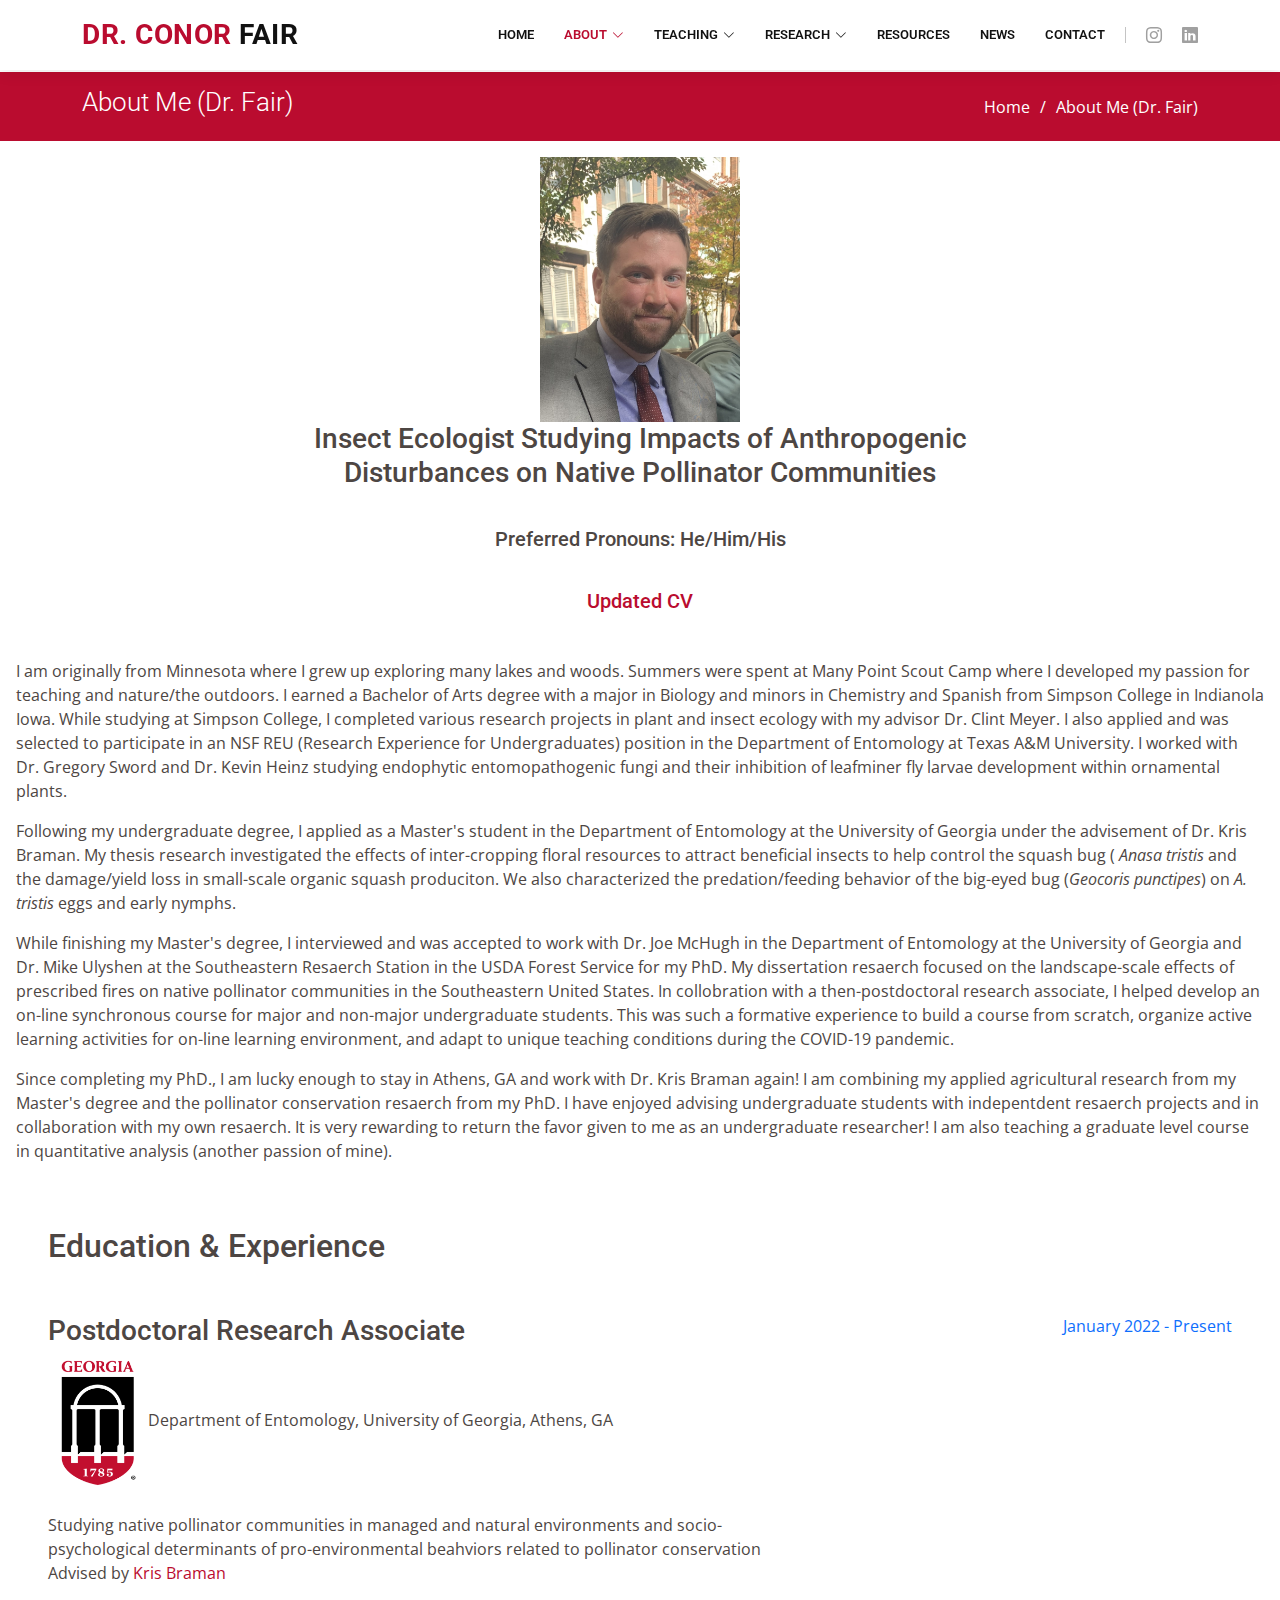
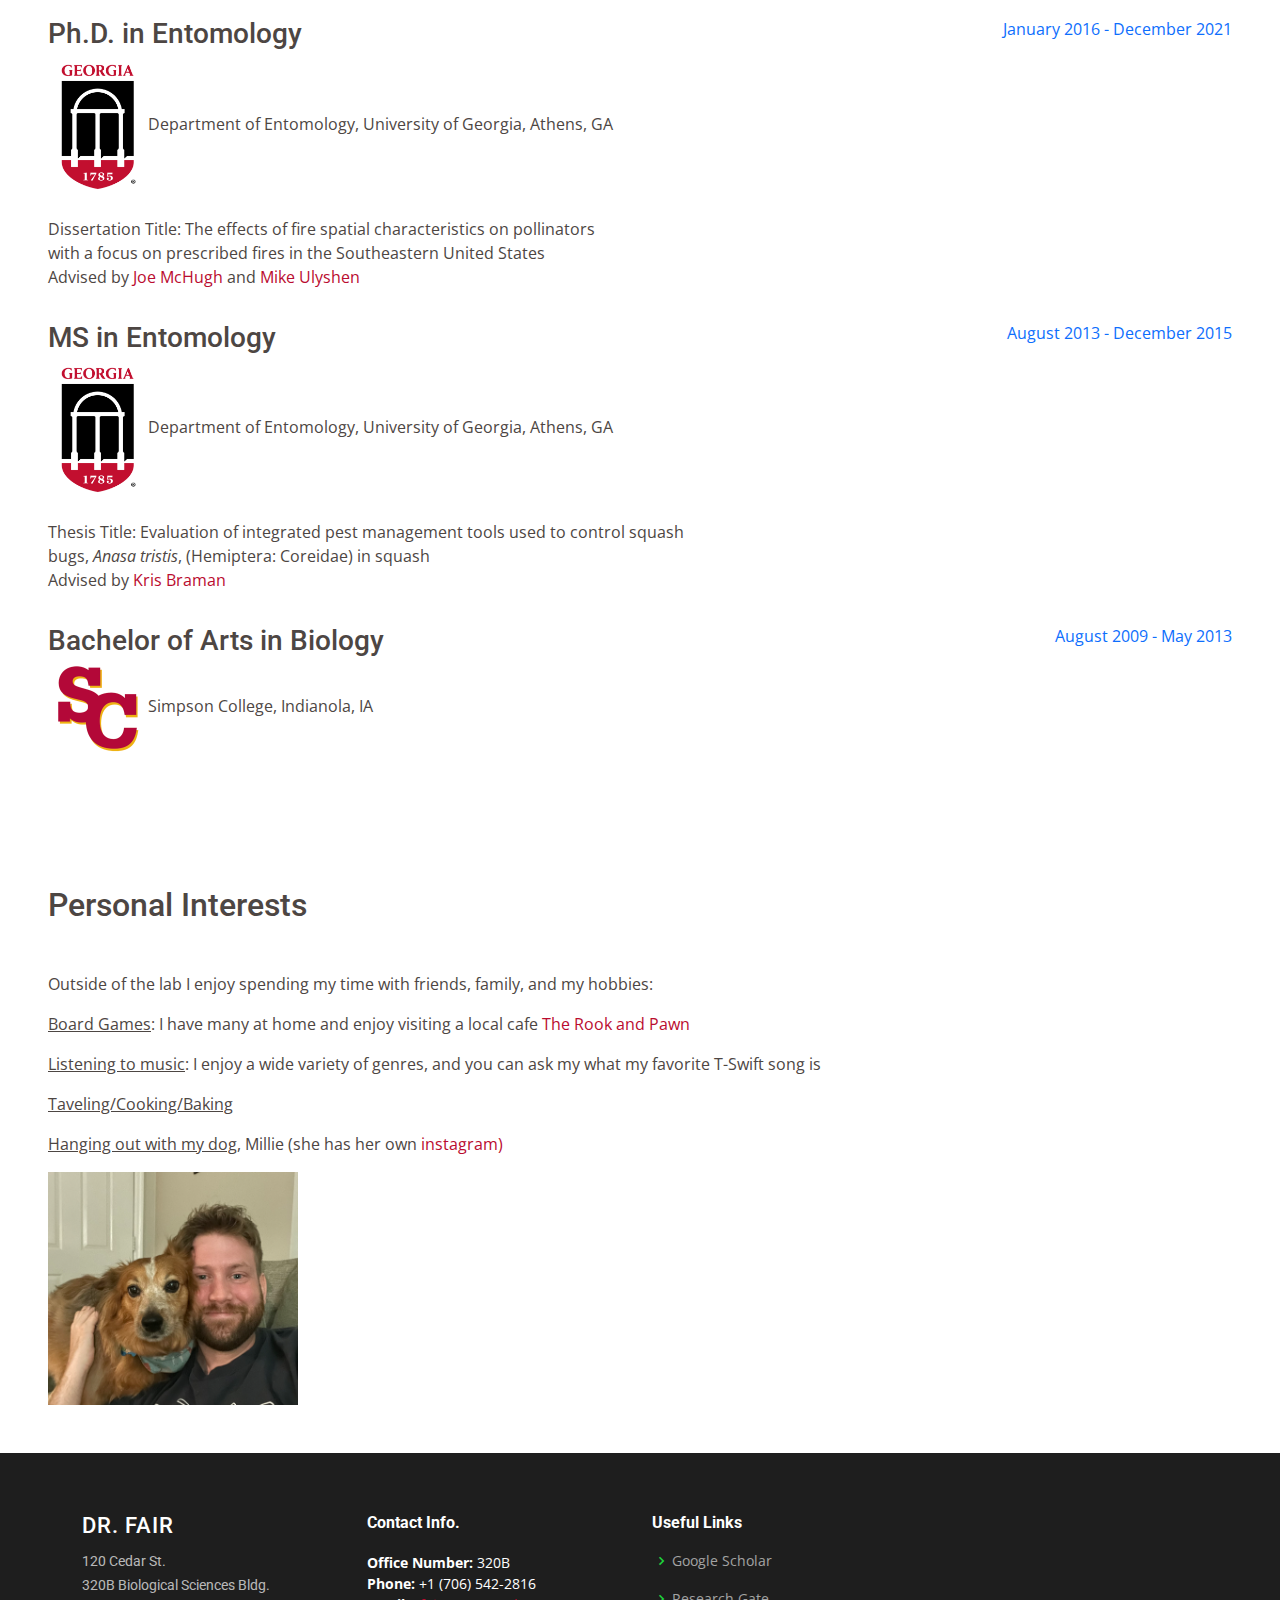
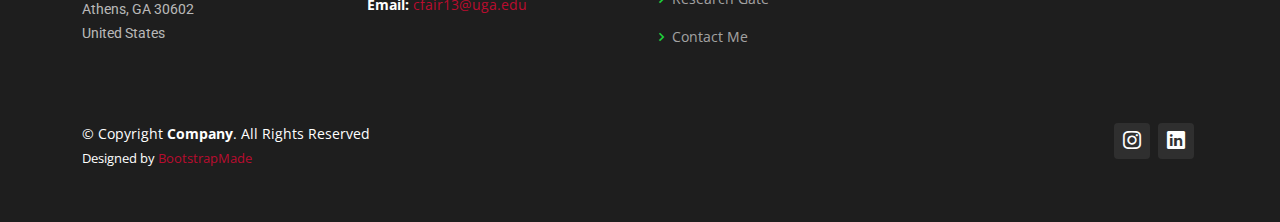
==== about.html @ f7658b03 "Initial Site Design" ====
<!DOCTYPE html>
<html lang="en">

<head>
  <meta charset="utf-8">
  <meta content="width=device-width, initial-scale=1.0" name="viewport">

  <title>About Me (Dr. Fair)</title>
  <meta content="" name="description">
  <meta content="" name="keywords">

  <!-- Favicons -->
  <link href="assets/img/icon.png" rel="icon">
  <link href="assets/img/icon.png" rel="apple-touch-icon">

  <!-- Google Fonts -->
  <link href="https://fonts.googleapis.com/css?family=Open+Sans:300,300i,400,400i,600,600i,700,700i|Roboto:300,300i,400,400i,500,500i,600,600i,700,700i|Poppins:300,300i,400,400i,500,500i,600,600i,700,700i" rel="stylesheet">

  <!-- Vendor CSS Files -->
  <link href="assets/vendor/animate.css/animate.min.css" rel="stylesheet">
  <link href="assets/vendor/aos/aos.css" rel="stylesheet">
  <link href="assets/vendor/bootstrap/css/bootstrap.min.css" rel="stylesheet">
  <link href="assets/vendor/bootstrap-icons/bootstrap-icons.css" rel="stylesheet">
  <link href="assets/vendor/boxicons/css/boxicons.min.css" rel="stylesheet">
  <link href="assets/vendor/glightbox/css/glightbox.min.css" rel="stylesheet">
  <link href="assets/vendor/remixicon/remixicon.css" rel="stylesheet">
  <link href="assets/vendor/swiper/swiper-bundle.min.css" rel="stylesheet">

  <!-- Template Main CSS File -->
  <link href="assets/css/style.css" rel="stylesheet">

  <!-- =======================================================
  * Template Name: Company - v4.8.0
  * Template URL: https://bootstrapmade.com/company-free-html-bootstrap-template/
  * Author: BootstrapMade.com
  * License: https://bootstrapmade.com/license/
  ======================================================== -->
</head>

<body>

  <!-- ======= Header ======= -->
  <header id="header" class="fixed-top">
    <div class="container d-flex align-items-center">

      <h1 class="logo me-auto"><a href="index.html"><span>Dr. Conor</span> Fair</a></h1>
      <!-- Uncomment below if you prefer to use an image logo -->
      <!-- <a href="index.html" class="logo me-auto me-lg-0"><img src="assets/img/logo.png" alt="" class="img-fluid"></a>-->

     <nav id="navbar" class="navbar order-last order-lg-0">
        <ul>
          <li><a href="index.html">Home</a></li>

          <li class="dropdown"><a href="#" class="active"><span>About</span> <i class="bi bi-chevron-down"></i></a>
            <ul>
              <li><a href="about.html">About Me (Dr. Fair)</a></li>
              <li><a href="team.html">Research Team</a></li>
              </li>
            </ul>
          </li>
          <li class="dropdown"><a href="#"><span>Teaching</span> <i class="bi bi-chevron-down"></i></a>
            <ul>
              <li>Fall 2022</li>
              <li><a href="Fall2022ENTO8900.html">Advanced Quantitative Analysis (ENTO 8900)</a></li>
              <li>Spring 2021</li>
              <li><a href="Spring2021ENTO2010E.html">Insects in the Environment (ENTO 2010E)</a></li>
              <li>Fall 2020</li>
              <li><a href="Fall2020ENTO2010E.html">Insects in the Environment (ENTO 2010E)</a></li>
              </li>
            </ul>
          </li>
		<li class="dropdown"><a href="#"><span>Research</span> <i class="bi bi-chevron-down"></i></a>
            <ul>
              <li><a href="researchinterests.html">Research Interests</a></li>
              <li><a href="publications.html">Publications</a></li>
              </li>
            </ul>
          </li>				    
		  <li><a href="resources.html">Resources</a></li>
		  <li><a href="news.html">News</a></li>
          <li><a href="contact.html">Contact</a></li>
        </ul>

        <i class="bi bi-list mobile-nav-toggle"></i>
      </nav><!-- .navbar -->

      <div class="header-social-links d-flex">
        <a href="https://www.instagram.com/dr.conor_fair/" class="instagram"><i class="bu bi-instagram"></i></a>
        <a href="https://www.linkedin.com/in/conor-fair/" class="linkedin"><i class="bu bi-linkedin"></i></i></a>
      </div>

    </div>
  </header><!-- End Header -->

  <main id="main">

    <!-- ======= Breadcrumbs ======= -->
    <section id="breadcrumbs" class="breadcrumbs">
      <div class="container">

        <div class="d-flex justify-content-between align-items-center">
          <h2>About Me (Dr. Fair)</h2>
          <ol>
            <li><a href="index.html">Home</a></li>
            <li>About Me (Dr. Fair)</li>
          </ol>
        </div>

      </div>
    </section><!-- End Breadcrumbs -->

    <!-- ======= About Us Section ======= -->
	<p></p>     
	<style>
      .img-container {
        text-align: center;
      }
    </style>
  </head>
  <body>
    <div class="img-container"> <!-- Block parent element -->
      <img src="assets/img/Defense Picture Crop.jpg" alt="defense_picture" style="width:200px;">
    </div>
	<div>
	<h3 class="section-title">Insect Ecologist Studying Impacts of Anthropogenic <br> Disturbances on Native Pollinator Communities </br>
	</div>
	<div>
	<h5 class="section-title"> Preferred Pronouns: He/Him/His</p></h4>
	<h5 class="section-title"> <a href="assets/CV.pdf">Updated CV</a></p></h4>
	</div>
	<div class="subheading m-3"> I am originally from Minnesota where I grew up exploring many lakes and woods. Summers were spent at Many Point Scout
	Camp where I developed my passion for teaching and nature/the outdoors. I earned a Bachelor of Arts degree with a major in Biology and minors in Chemistry
	and Spanish from Simpson College in Indianola Iowa. While studying at Simpson College, I completed various research projects in plant and insect ecology
	with my advisor Dr. Clint Meyer. I also applied and was selected to participate in an NSF REU (Research Experience for Undergraduates) position in the 
	Department of Entomology at Texas A&M University. I worked with Dr. Gregory Sword and Dr. Kevin Heinz studying endophytic entomopathogenic fungi and their
	inhibition of leafminer fly larvae development within ornamental plants.</p>
	
	<p>Following my undergraduate degree, I applied as a Master's student in the Department of Entomology at the University of Georgia under the advisement of Dr.
	Kris Braman. My thesis research investigated the effects of inter-cropping floral resources to attract beneficial insects to help control the squash bug (
	<i>Anasa tristis</i> and the damage/yield loss in small-scale organic squash produciton. We also characterized the predation/feeding behavior of the big-eyed
	bug (<i>Geocoris punctipes</i>) on <i>A. tristis</i> eggs and early nymphs.</p>
	
	<p>While finishing my Master's degree, I interviewed and was accepted to work with Dr. Joe McHugh in the Department of Entomology at the University of Georgia
	and Dr. Mike Ulyshen at the Southeastern Resaerch Station in the USDA Forest Service for my PhD. My dissertation resaerch focused on the landscape-scale effects of
	prescribed fires on native pollinator communities in the Southeastern United States. In collobration with a then-postdoctoral research associate, I helped develop
	an on-line synchronous course for major and non-major undergraduate students. This was such a formative experience to build a course from scratch, organize active 
	learning activities for on-line learning environment, and adapt to unique teaching conditions during the COVID-19 pandemic.</p>
	
	<p>Since completing my PhD., I am lucky enough to stay in Athens, GA and work with Dr. Kris Braman again! I am combining my applied agricultural research from
	my Master's degree and the pollinator conservation resaerch from my PhD. I have enjoyed advising undergraduate students with indepentdent resaerch projects 
	and in collaboration with my own resaerch. It is very rewarding to return the favor given to me as an undergraduate researcher! I am also teaching a graduate
	level course in quantitative analysis (another passion of mine).</p></div>
	<section class="resume-section p-3 p-lg-5 d-flex align-items-center" id="education">     
	<div class="w-100">
        <h2 class="mb-5">Education & Experience</h2>
		
		<div class="resume-item d-flex flex-column flex-md-row justify-content-between mb-3">
          <div class="resume-content">
            <h3 class="mb-0">Postdoctoral Research Associate</h3>
            <div class="subheading mb-3"><a href="https://ent.uga.edu/"><img src="assets/img/icon.png" alt="UGA" style="width:100px; height100px; border:0;"></a></a>Department of Entomology, University of Georgia, Athens, GA</div>
            <div>Studying native pollinator communities in managed and natural environments and socio-<br>psychological determinants of pro-environmental beahviors related to pollinator conservation</br></div>
            <p>Advised by <a href="https://site.caes.uga.edu/bramanlab/">Kris Braman</a></p>
          </div>
          <div class="resume-date text-md-right">
            <span class="text-primary">January 2022 - Present</span>
          </div>
        </div>
		
        <div class="resume-item d-flex flex-column flex-md-row justify-content-between mb-3">
          <div class="resume-content">
            <h3 class="mb-0">Ph.D. in Entomology</h3>
            <div class="subheading mb-3"><a href="https://ent.uga.edu/"><img src="assets/img/icon.png" alt="UGA" style="width:100px; height100px; border:0;"></a></a>Department of Entomology, University of Georgia, Athens, GA</div>
            <div>Dissertation Title:  The effects of fire spatial characteristics on pollinators <br>with a focus on prescribed fires in the Southeastern United States</br></div>
            <p>Advised by <a href="https://site.caes.uga.edu/mchughlab/">Joe McHugh</a> and <a href="#":> Mike Ulyshen</a></p>
          </div>
          <div class="resume-date text-md-right">
            <span class="text-primary">January 2016 - December 2021</span>
          </div>
        </div>
		
		<div class="resume-item d-flex flex-column flex-md-row justify-content-between mb-3">
          <div class="resume-content">
            <h3 class="mb-0">MS in Entomology</h3>
            <div class="subheading mb-3"><a href="https://ent.uga.edu/"><img src="assets/img/icon.png" alt="UGA" style="width:100px; height100px; border:0;"></a></a>Department of Entomology, University of Georgia, Athens, GA</div>
            <div>Thesis Title: Evaluation of integrated pest management tools used to control squash <br>bugs, <i>Anasa tristis</i>, (Hemiptera: Coreidae) in squash</br></div>
            <p>Advised by <a href="https://site.caes.uga.edu/bramanlab/">Kris Braman</a></p>
          </div>
          <div class="resume-date text-md-right">
            <span class="text-primary">August 2013 - December 2015</span>
          </div>
        </div>

             <div class="resume-item d-flex flex-column flex-md-row justify-content-between mb-3">
          <div class="resume-content">
            <h3 class="mb-0">Bachelor of Arts in Biology</h3>
            <div class="subheading mb-3"><a href="http://augie.edu/biology"><img src="assets/img/Simpson College.png" alt="Simpson" style="width:100px; height100px; border:0;"></a></a>Simpson College, Indianola, IA</div>
          </div>
          <div class="resume-date text-md-right">
            <span class="text-primary">August 2009 - May 2013</span>
          </div>
        </div>

      </div>
	  
	  
    </section>
	<section class="resume-section p-3 p-lg-5 d-flex align-items-center" id="awards">
      <div class="w-100">
        <h2 class="mb-5">Personal Interests</h2>
		<p>Outside of the lab I enjoy spending my time with friends, family, and my hobbies:</p>
		<p><u>Board Games</u>: I have many at home and enjoy visiting a local cafe <a href="http://www.therookandpawn.com/">The Rook and Pawn</a>
		<p><u>Listening to music</u>: I enjoy a wide variety of genres, and you can ask my what my favorite T-Swift song is</p>
		<p><u>Taveling/Cooking/Baking</u>
		<p><u>Hanging out with my dog</u>, Millie (she has her own <a href="https://www.instagram.com/marvelous_ms._millie/">instagram)</a></p>
		<p></p>
		<p></p>	
	<style>
      .img-container2 {
        text-align: left;
      }
    </style>
  </head>
  <body>
    <div class="img-container2"> <!-- Block parent element -->
      <img src="assets/img/Millie.jpg" alt="me and Millie" style="width:250px;">
    </div>

		<!-- End About Us Section -->

  </main><!-- End #main -->

  <!-- ======= Footer ======= -->
  <footer id="footer">

    <div class="footer-top">
      <div class="container">
        <div class="row">

          <div class="col-lg-3 col-md-6 footer-contact">
            <h3>Dr. Fair</h3>
            <p>
              120 Cedar St. <br>
			  320B Biological Sciences Bldg. <br>
              Athens, GA 30602<br>
              United States <br><br>
            </p>
          </div>

          <div class="col-lg-3 col-md-6 footer-links">
            <h4>Contact Info.</h4>
            <p>
              <strong>Office Number:</strong> 320B<br>
              <strong>Phone:</strong> +1 (706) 542-2816<br>
              <strong>Email:</strong> </i> <a href="mailto:cfair13@uga.edu">cfair13@uga.edu</a><br>
            </p>
          </div>

          <div class="col-lg-2 col-md-6 footer-links">
            <h4>Useful Links</h4>
            <ul>
              <li><i class="bx bx-chevron-right"></i> <a href="https://scholar.google.com/citations?user=XSbP8mAAAAAJ&hl=en/">Google Scholar</a></li>
              <li><i class="bx bx-chevron-right"></i> <a href="https://www.researchgate.net/profile/Conor-Fair">Research Gate</a></li>
              <li><i class="bx bx-chevron-right"></i> <a href="contact.html">Contact Me</a></li>
            </ul>
          </div>
        </div>
      </div>
    <div class="container d-md-flex py-4">
      <div class="me-md-auto text-center text-md-start">
        <div class="copyright">
          &copy; Copyright <strong><span>Company</span></strong>. All Rights Reserved
        </div>
        <div class="credits">
          <!-- All the links in the footer should remain intact. -->
          <!-- You can delete the links only if you purchased the pro version. -->
          <!-- Licensing information: https://bootstrapmade.com/license/ -->
          <!-- Purchase the pro version with working PHP/AJAX contact form: https://bootstrapmade.com/company-free-html-bootstrap-template/ -->
          Designed by <a href="https://bootstrapmade.com/">BootstrapMade</a>
        </div>
      </div>
      <div class="social-links text-center text-md-right pt-3 pt-md-0">
        <a href="https://www.instagram.com/dr.conor_fair/" class="instagram"><i class="bu bi-instagram"></i></a>
        <a href="https://www.linkedin.com/in/conor-fair/" class="linkedin"><i class="bu bi-linkedin"></i></i></a>
      </div>
    </div>
  </footer><!-- End Footer -->

  <a href="#" class="back-to-top d-flex align-items-center justify-content-center"><i class="bi bi-arrow-up-short"></i></a>

  <!-- Vendor JS Files -->
  <script src="assets/vendor/aos/aos.js"></script>
  <script src="assets/vendor/bootstrap/js/bootstrap.bundle.min.js"></script>
  <script src="assets/vendor/glightbox/js/glightbox.min.js"></script>
  <script src="assets/vendor/isotope-layout/isotope.pkgd.min.js"></script>
  <script src="assets/vendor/swiper/swiper-bundle.min.js"></script>
  <script src="assets/vendor/waypoints/noframework.waypoints.js"></script>
  <script src="assets/vendor/php-email-form/validate.js"></script>

  <!-- Template Main JS File -->
  <script src="assets/js/main.js"></script>

</body>

</html>
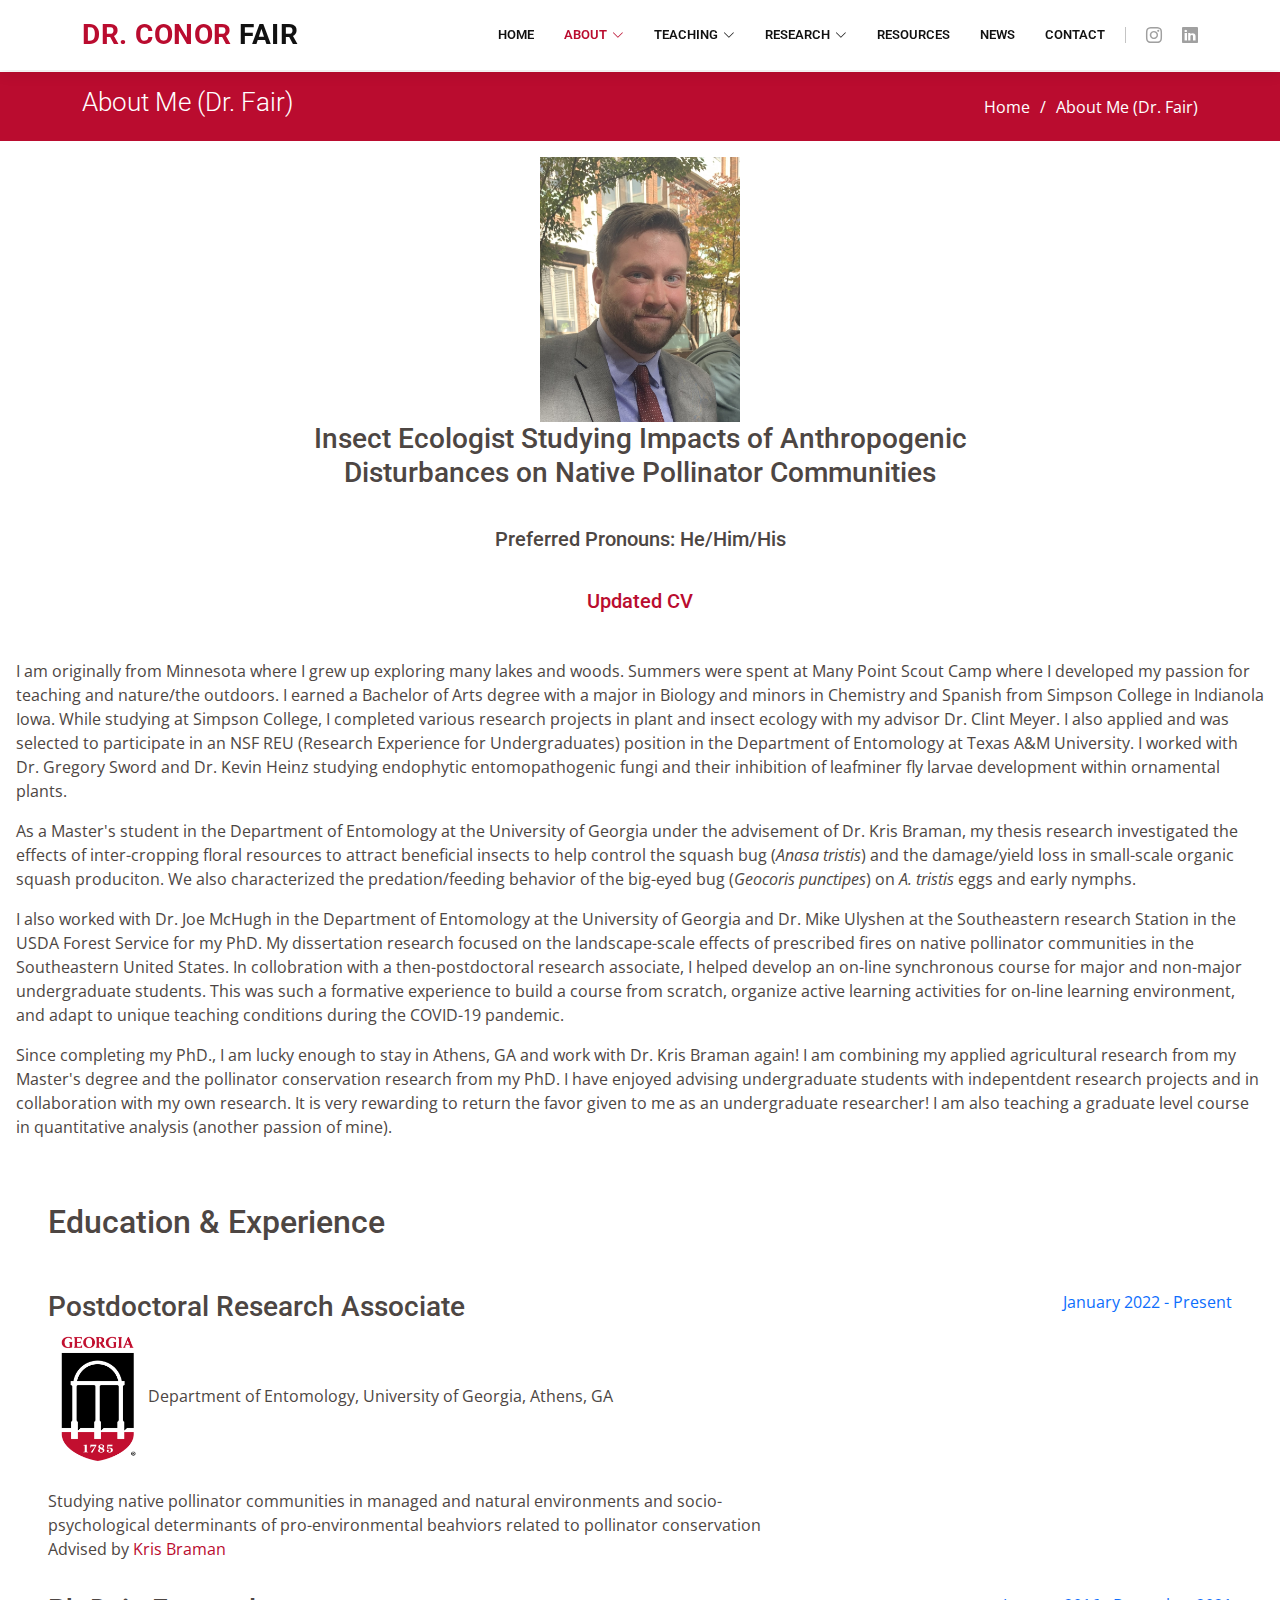
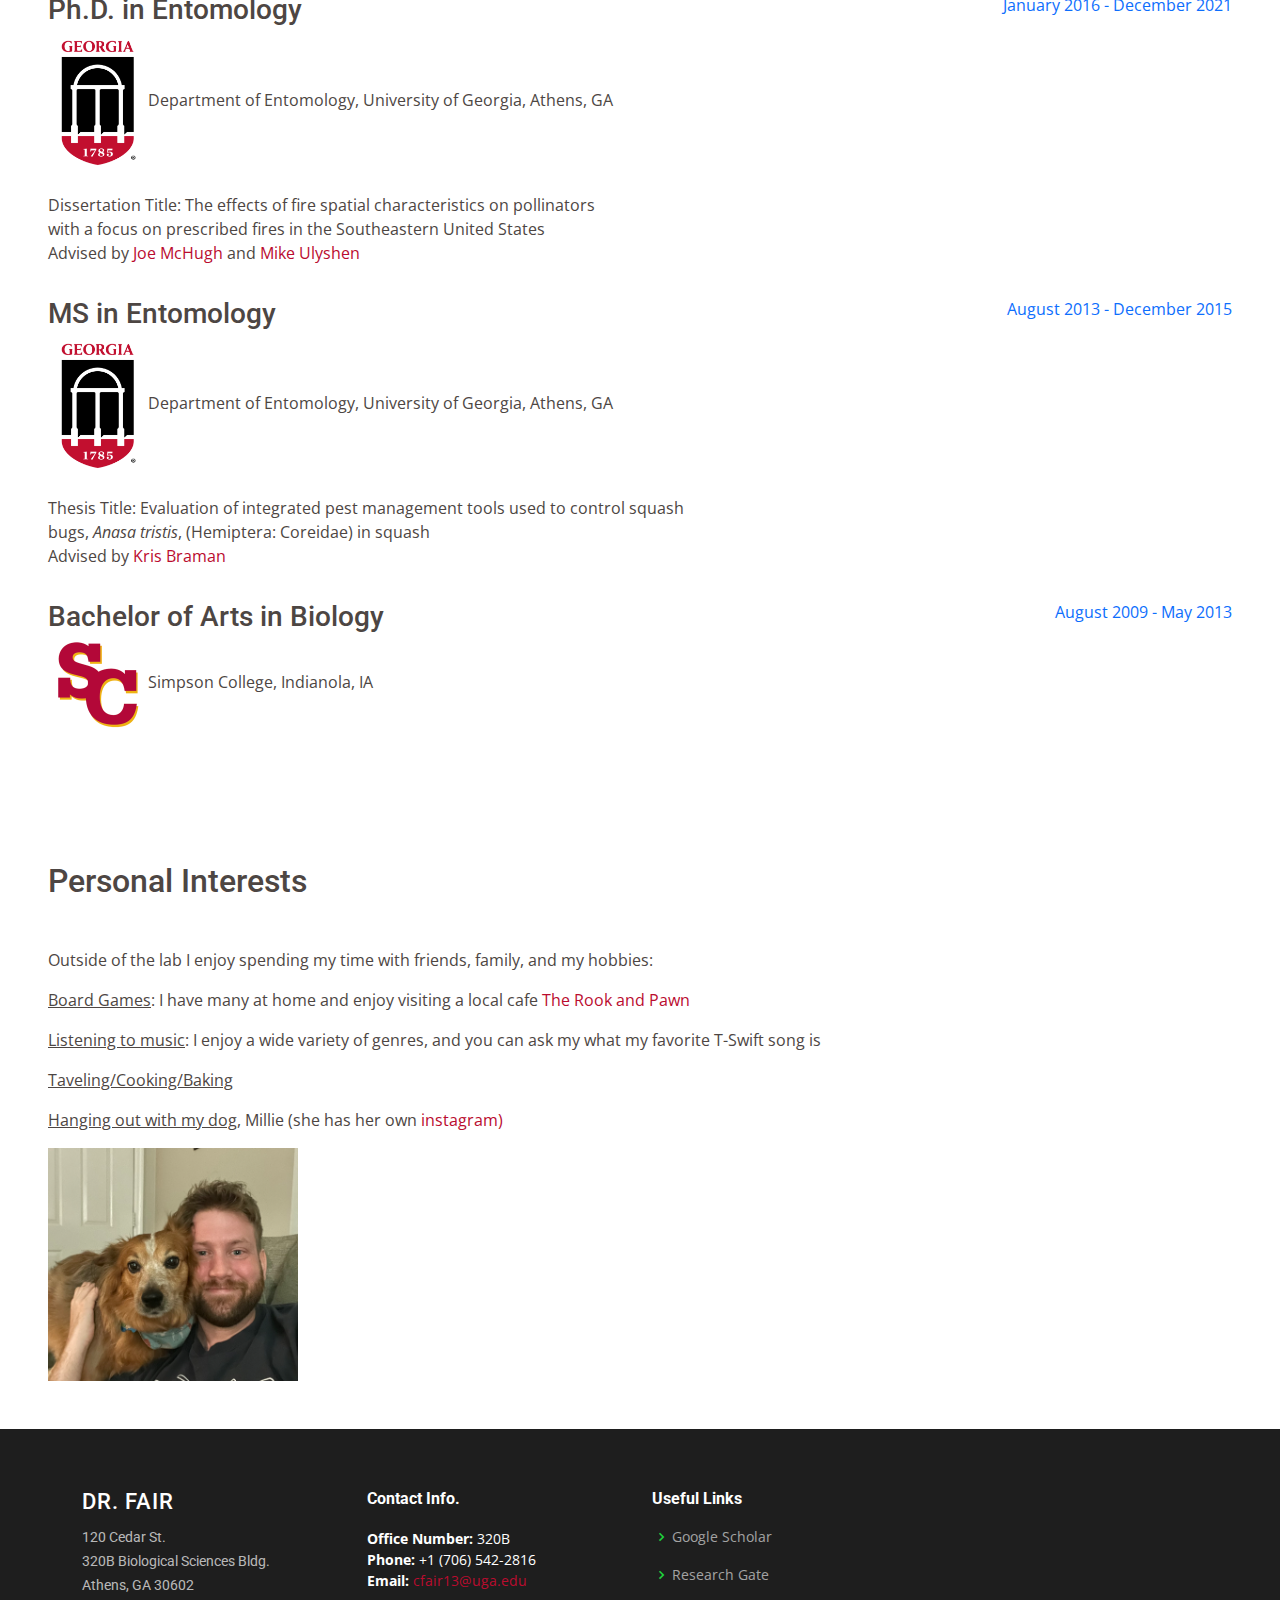
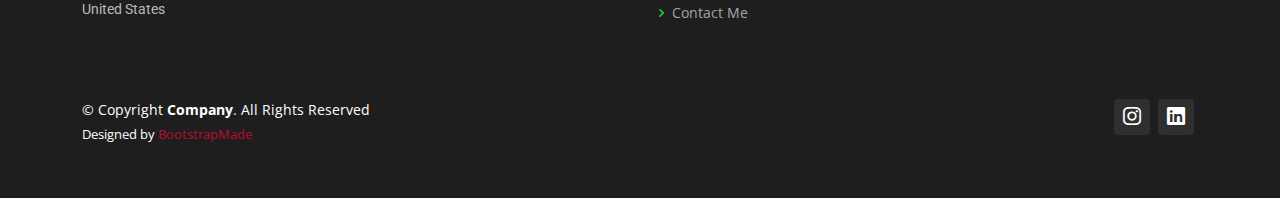
==== commit 783a061a: "Website Corrections" ====
--- a/about.html
+++ b/about.html
@@ -135,20 +135,20 @@
 	Department of Entomology at Texas A&M University. I worked with Dr. Gregory Sword and Dr. Kevin Heinz studying endophytic entomopathogenic fungi and their
 	inhibition of leafminer fly larvae development within ornamental plants.</p>
 	
-	<p>Following my undergraduate degree, I applied as a Master's student in the Department of Entomology at the University of Georgia under the advisement of Dr.
-	Kris Braman. My thesis research investigated the effects of inter-cropping floral resources to attract beneficial insects to help control the squash bug (
-	<i>Anasa tristis</i> and the damage/yield loss in small-scale organic squash produciton. We also characterized the predation/feeding behavior of the big-eyed
-	bug (<i>Geocoris punctipes</i>) on <i>A. tristis</i> eggs and early nymphs.</p>
+	<p>As a Master's student in the Department of Entomology at the University of Georgia under the advisement of Dr. Kris Braman, my thesis research investigated
+	the effects of inter-cropping floral resources to attract beneficial insects to help control the squash bug (<i>Anasa tristis</i>) and the damage/yield loss 
+	in small-scale organic squash produciton. We also characterized the predation/feeding behavior of the big-eyed bug (<i>Geocoris punctipes</i>) on <i>A. tristis
+	</i> eggs and early nymphs.</p>
 	
-	<p>While finishing my Master's degree, I interviewed and was accepted to work with Dr. Joe McHugh in the Department of Entomology at the University of Georgia
-	and Dr. Mike Ulyshen at the Southeastern Resaerch Station in the USDA Forest Service for my PhD. My dissertation resaerch focused on the landscape-scale effects of
-	prescribed fires on native pollinator communities in the Southeastern United States. In collobration with a then-postdoctoral research associate, I helped develop
-	an on-line synchronous course for major and non-major undergraduate students. This was such a formative experience to build a course from scratch, organize active 
-	learning activities for on-line learning environment, and adapt to unique teaching conditions during the COVID-19 pandemic.</p>
+	<p>I also worked with Dr. Joe McHugh in the Department of Entomology at the University of Georgia and Dr. Mike Ulyshen at the Southeastern research Station in the
+	USDA Forest Service for my PhD. My dissertation research focused on the landscape-scale effects of prescribed fires on native pollinator communities in the 
+	Southeastern United States. In collobration with a then-postdoctoral research associate, I helped develop an on-line synchronous course for major and non-major 
+	undergraduate students. This was such a formative experience to build a course from scratch, organize active learning activities for on-line learning environment, 
+	and adapt to unique teaching conditions during the COVID-19 pandemic.</p>
 	
 	<p>Since completing my PhD., I am lucky enough to stay in Athens, GA and work with Dr. Kris Braman again! I am combining my applied agricultural research from
-	my Master's degree and the pollinator conservation resaerch from my PhD. I have enjoyed advising undergraduate students with indepentdent resaerch projects 
-	and in collaboration with my own resaerch. It is very rewarding to return the favor given to me as an undergraduate researcher! I am also teaching a graduate
+	my Master's degree and the pollinator conservation research from my PhD. I have enjoyed advising undergraduate students with indepentdent research projects 
+	and in collaboration with my own research. It is very rewarding to return the favor given to me as an undergraduate researcher! I am also teaching a graduate
 	level course in quantitative analysis (another passion of mine).</p></div>
 	<section class="resume-section p-3 p-lg-5 d-flex align-items-center" id="education">     
 	<div class="w-100">
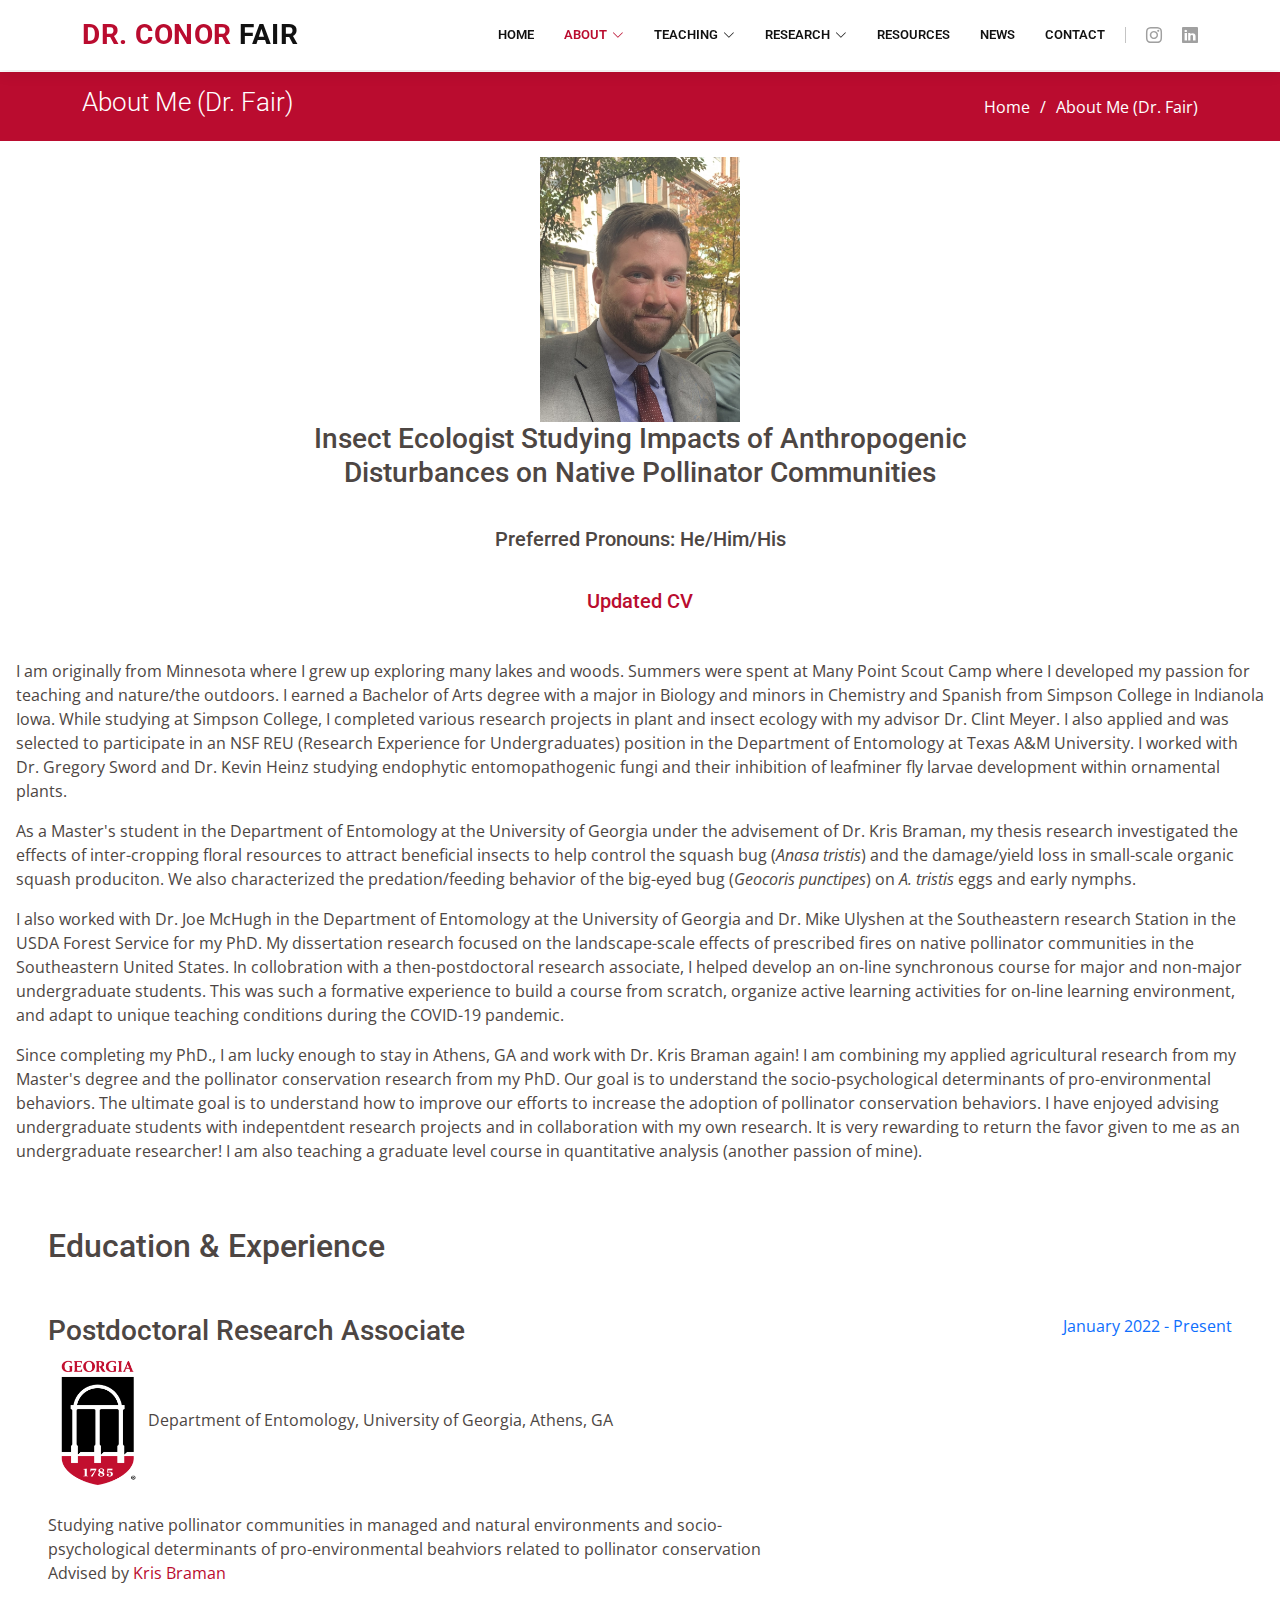
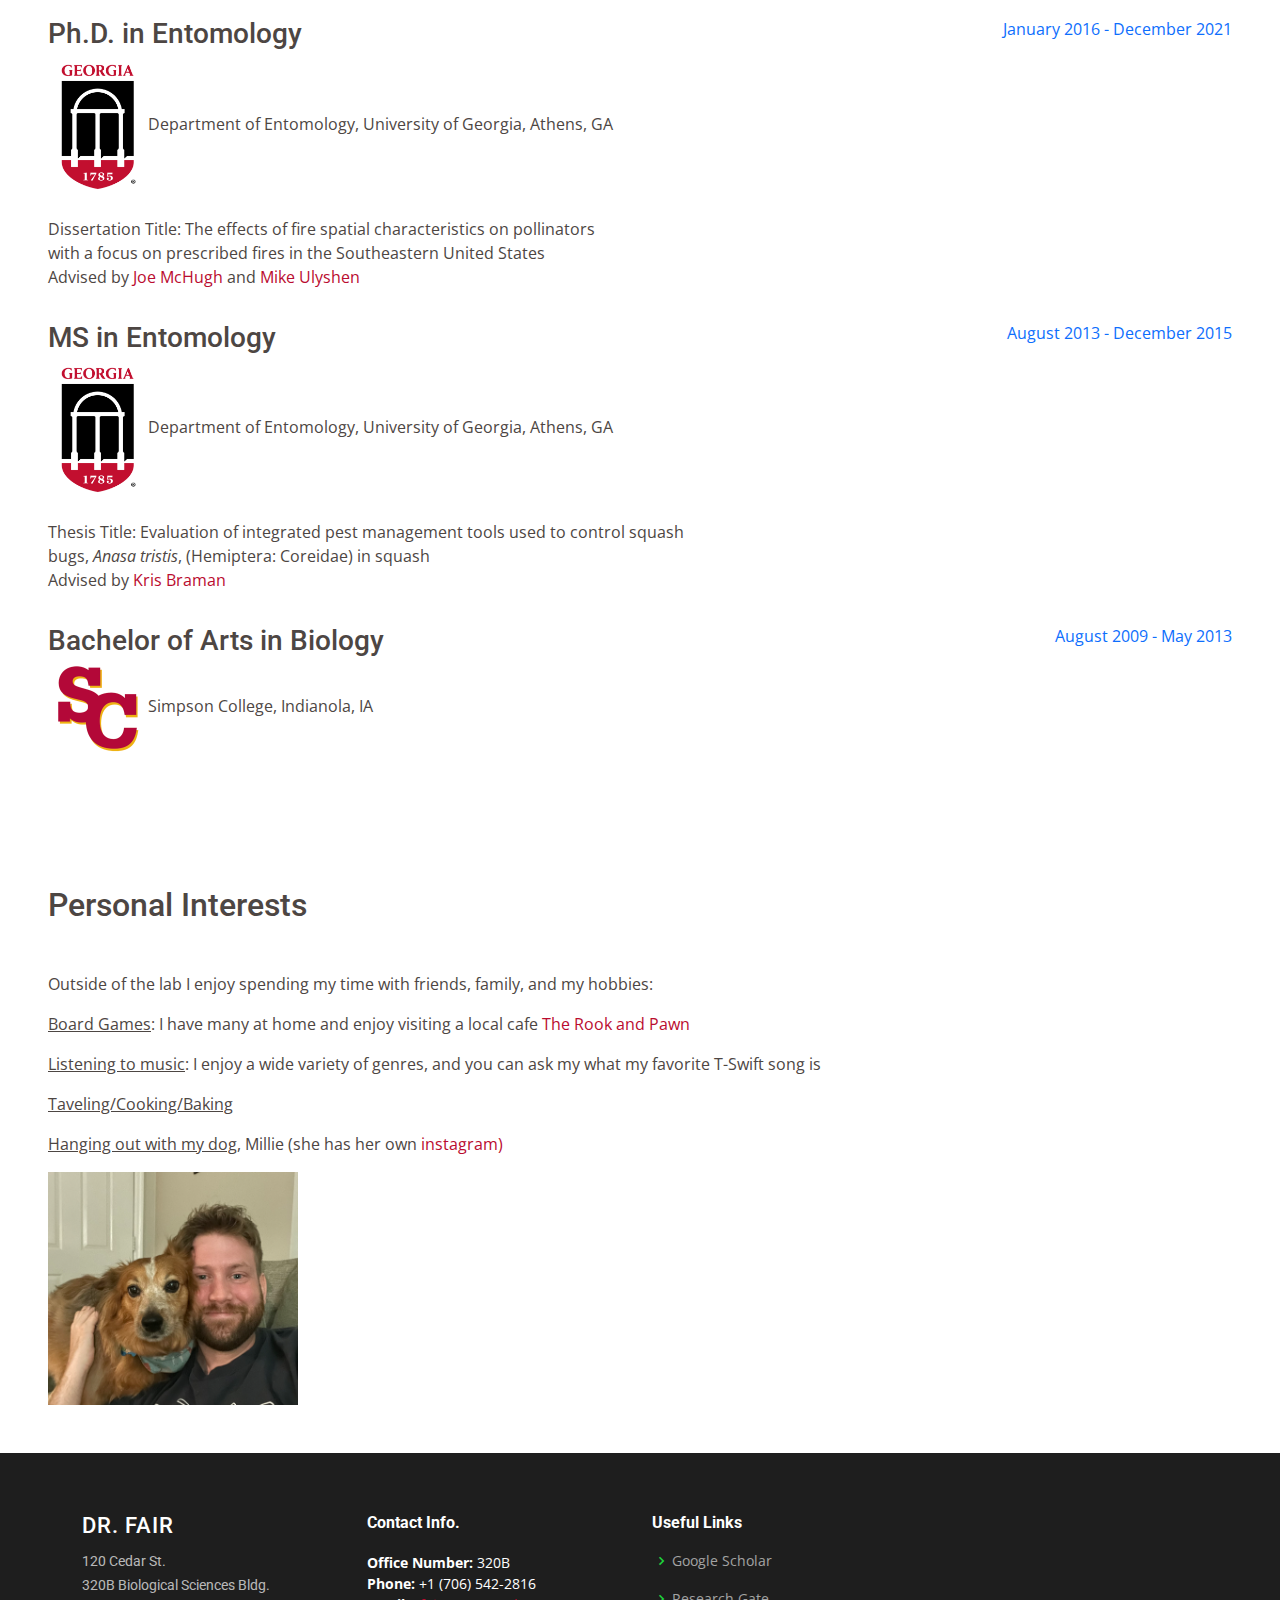
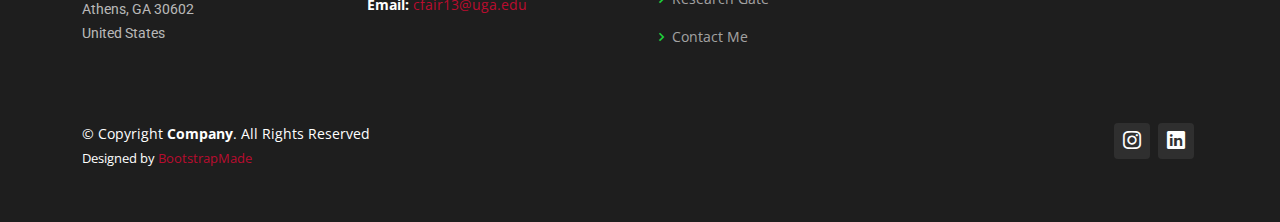
==== commit f789c6a5: "Website Updates" ====
--- a/about.html
+++ b/about.html
@@ -60,13 +60,8 @@
           </li>
           <li class="dropdown"><a href="#"><span>Teaching</span> <i class="bi bi-chevron-down"></i></a>
             <ul>
-              <li>Fall 2022</li>
               <li><a href="Fall2022ENTO8900.html">Advanced Quantitative Analysis (ENTO 8900)</a></li>
-              <li>Spring 2021</li>
               <li><a href="Spring2021ENTO2010E.html">Insects in the Environment (ENTO 2010E)</a></li>
-              <li>Fall 2020</li>
-              <li><a href="Fall2020ENTO2010E.html">Insects in the Environment (ENTO 2010E)</a></li>
-              </li>
             </ul>
           </li>
 		<li class="dropdown"><a href="#"><span>Research</span> <i class="bi bi-chevron-down"></i></a>
@@ -147,7 +142,9 @@
 	and adapt to unique teaching conditions during the COVID-19 pandemic.</p>
 	
 	<p>Since completing my PhD., I am lucky enough to stay in Athens, GA and work with Dr. Kris Braman again! I am combining my applied agricultural research from
-	my Master's degree and the pollinator conservation research from my PhD. I have enjoyed advising undergraduate students with indepentdent research projects 
+	my Master's degree and the pollinator conservation research from my PhD. Our goal is to understand the socio-psychological determinants of pro-environmental behaviors.
+	The ultimate goal is to understand how to improve our efforts to increase the adoption of pollinator conservation behaviors.
+	I have enjoyed advising undergraduate students with indepentdent research projects 
 	and in collaboration with my own research. It is very rewarding to return the favor given to me as an undergraduate researcher! I am also teaching a graduate
 	level course in quantitative analysis (another passion of mine).</p></div>
 	<section class="resume-section p-3 p-lg-5 d-flex align-items-center" id="education">     
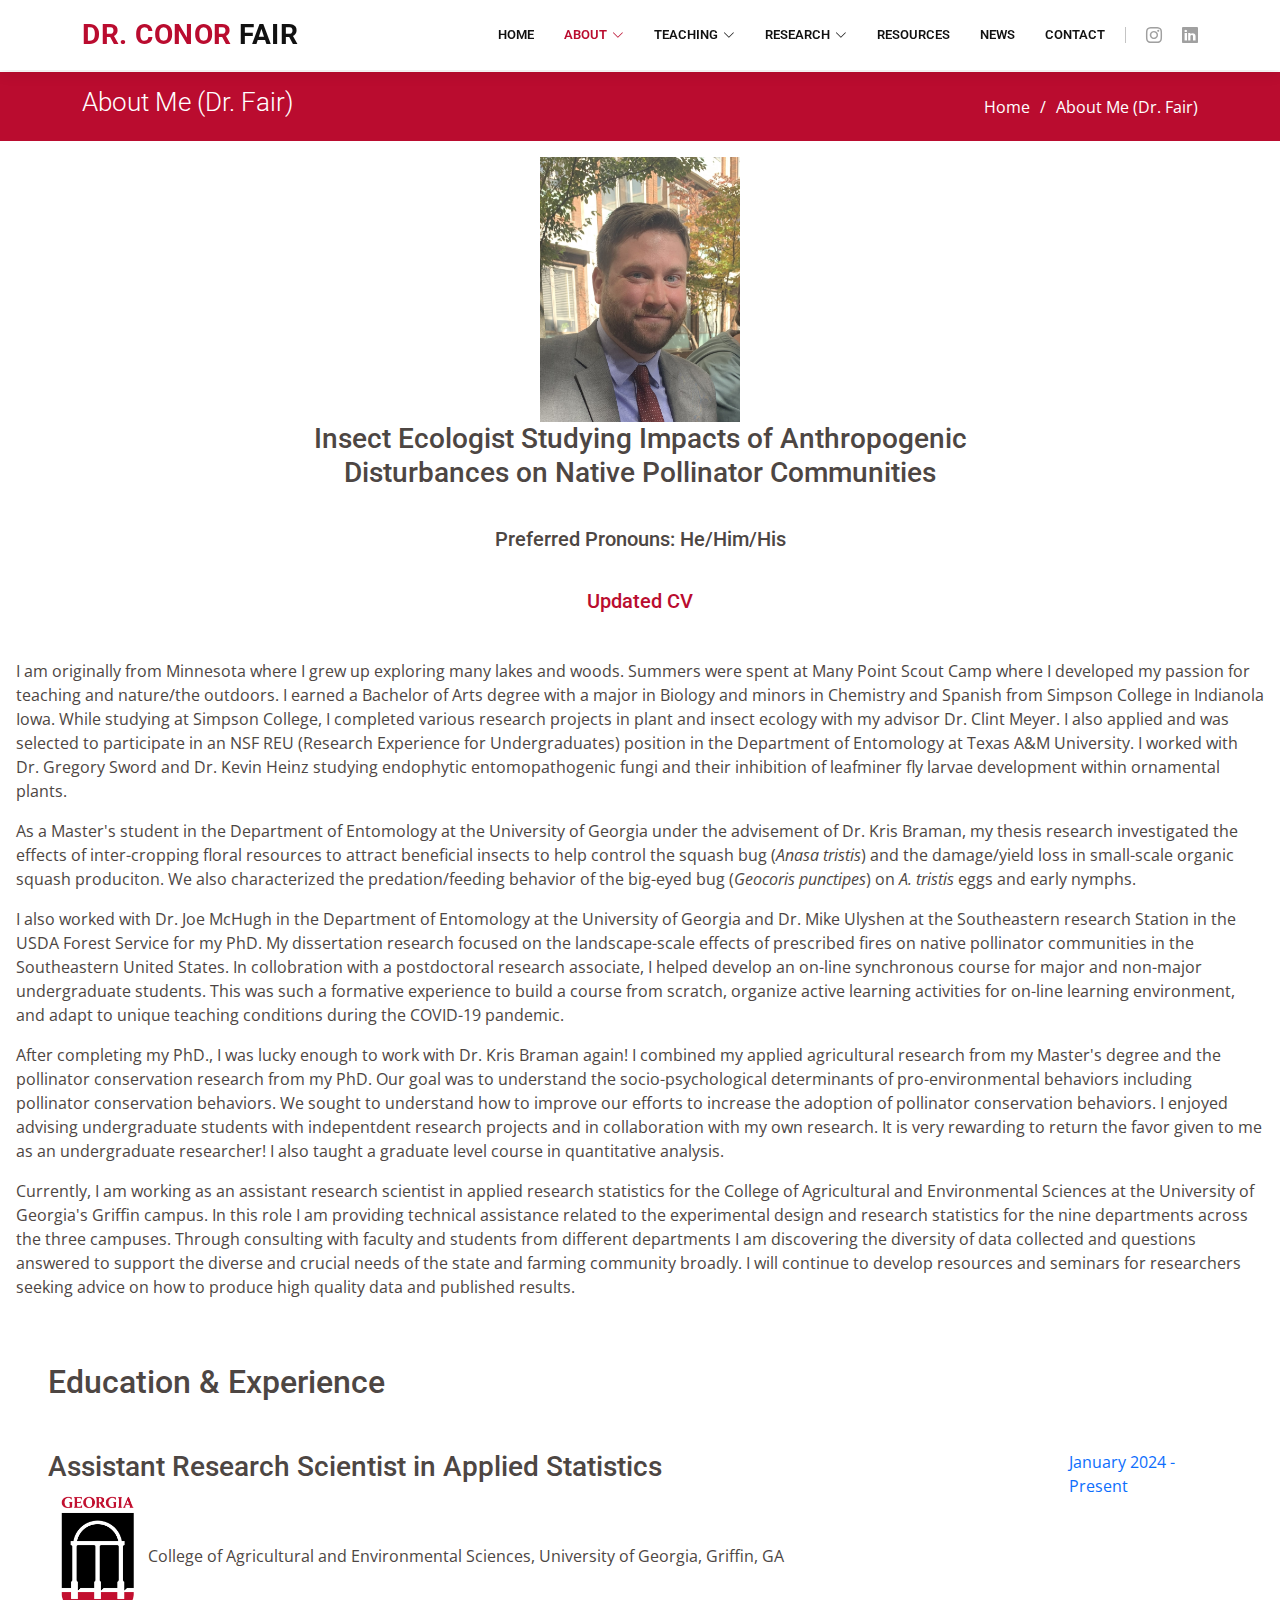
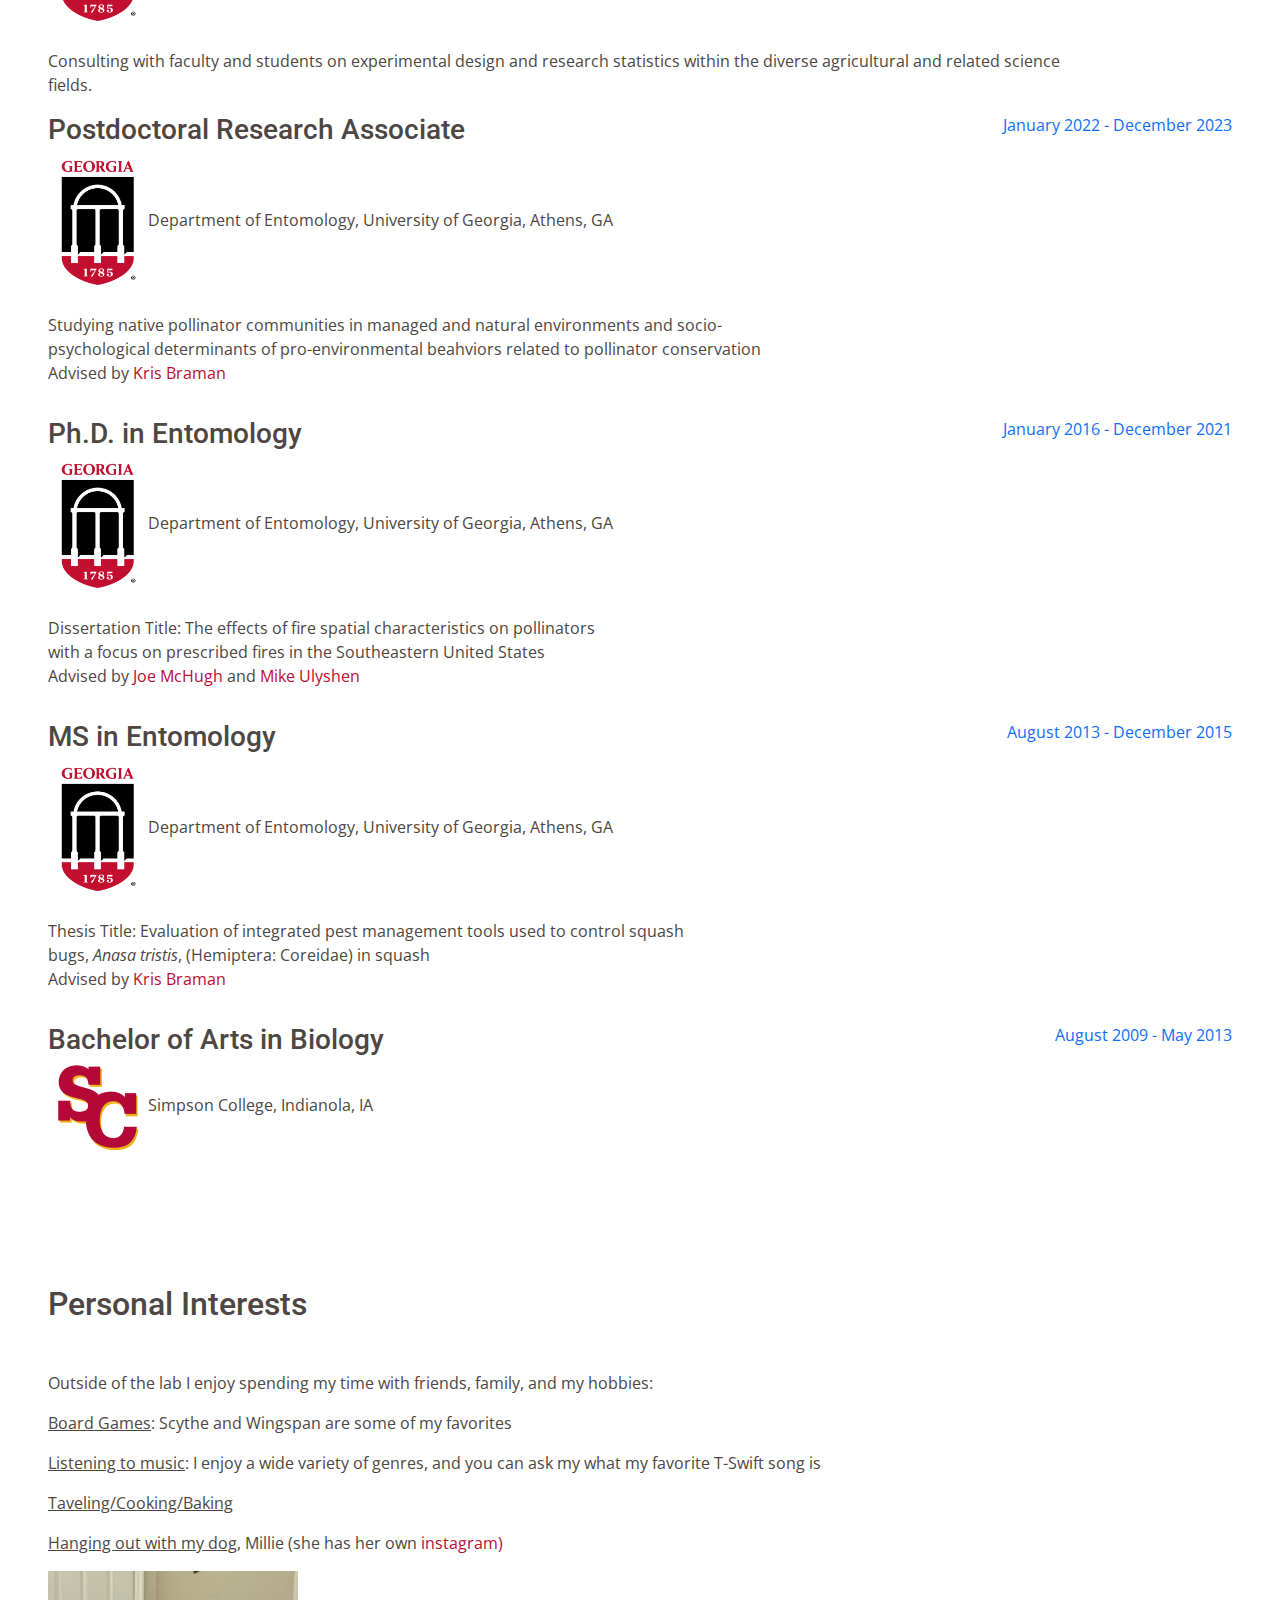
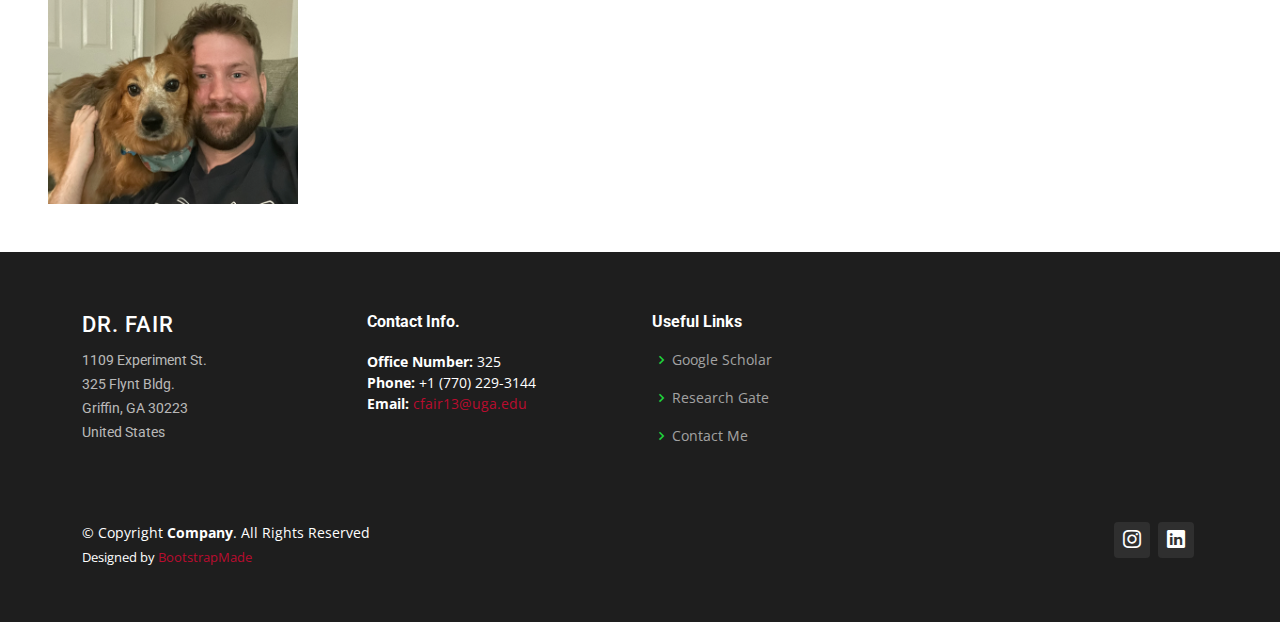
==== commit a1f7cbfd: "Update" ====
--- a/about.html
+++ b/about.html
@@ -54,14 +54,12 @@
           <li class="dropdown"><a href="#" class="active"><span>About</span> <i class="bi bi-chevron-down"></i></a>
             <ul>
               <li><a href="about.html">About Me (Dr. Fair)</a></li>
-              <li><a href="team.html">Research Team</a></li>
-              </li>
             </ul>
           </li>
           <li class="dropdown"><a href="#"><span>Teaching</span> <i class="bi bi-chevron-down"></i></a>
             <ul>
-              <li><a href="Fall2022ENTO8900.html">Advanced Quantitative Analysis (ENTO 8900)</a></li>
-              <li><a href="Spring2021ENTO2010E.html">Insects in the Environment (ENTO 2010E)</a></li>
+              <li><a href="ENTO8900.html">Advanced Quantitative Analysis (ENTO 8900)</a></li>
+              <li><a href="ENTO2010E.html">Insects in the Environment (ENTO 2010E)</a></li>
             </ul>
           </li>
 		<li class="dropdown"><a href="#"><span>Research</span> <i class="bi bi-chevron-down"></i></a>
@@ -123,34 +121,59 @@
 	<h5 class="section-title"> Preferred Pronouns: He/Him/His</p></h4>
 	<h5 class="section-title"> <a href="assets/CV.pdf">Updated CV</a></p></h4>
 	</div>
-	<div class="subheading m-3"> I am originally from Minnesota where I grew up exploring many lakes and woods. Summers were spent at Many Point Scout
-	Camp where I developed my passion for teaching and nature/the outdoors. I earned a Bachelor of Arts degree with a major in Biology and minors in Chemistry
-	and Spanish from Simpson College in Indianola Iowa. While studying at Simpson College, I completed various research projects in plant and insect ecology
-	with my advisor Dr. Clint Meyer. I also applied and was selected to participate in an NSF REU (Research Experience for Undergraduates) position in the 
-	Department of Entomology at Texas A&M University. I worked with Dr. Gregory Sword and Dr. Kevin Heinz studying endophytic entomopathogenic fungi and their
-	inhibition of leafminer fly larvae development within ornamental plants.</p>
+	<div class="subheading m-3"> I am originally from Minnesota where I grew up exploring many lakes and woods. 
+  Summers were spent at Many Point Scout Camp where I developed my passion for teaching and nature/the outdoors. 
+  I earned a Bachelor of Arts degree with a major in Biology and minors in Chemistry and Spanish from Simpson 
+  College in Indianola Iowa. While studying at Simpson College, I completed various research projects in plant 
+  and insect ecology with my advisor Dr. Clint Meyer. I also applied and was selected to participate in an NSF 
+  REU (Research Experience for Undergraduates) position in the Department of Entomology at Texas A&M University. 
+  I worked with Dr. Gregory Sword and Dr. Kevin Heinz studying endophytic entomopathogenic fungi and their inhibition 
+  of leafminer fly larvae development within ornamental plants.</p>
 	
-	<p>As a Master's student in the Department of Entomology at the University of Georgia under the advisement of Dr. Kris Braman, my thesis research investigated
-	the effects of inter-cropping floral resources to attract beneficial insects to help control the squash bug (<i>Anasa tristis</i>) and the damage/yield loss 
-	in small-scale organic squash produciton. We also characterized the predation/feeding behavior of the big-eyed bug (<i>Geocoris punctipes</i>) on <i>A. tristis
-	</i> eggs and early nymphs.</p>
+	<p>As a Master's student in the Department of Entomology at the University of Georgia under the advisement 
+  of Dr. Kris Braman, my thesis research investigated	the effects of inter-cropping floral resources to attract 
+  beneficial insects to help control the squash bug (<i>Anasa tristis</i>) and the damage/yield loss in small-scale
+  organic squash produciton. We also characterized the predation/feeding behavior of the big-eyed bug 
+  (<i>Geocoris punctipes</i>) on <i>A. tristis</i> eggs and early nymphs.</p>
 	
-	<p>I also worked with Dr. Joe McHugh in the Department of Entomology at the University of Georgia and Dr. Mike Ulyshen at the Southeastern research Station in the
-	USDA Forest Service for my PhD. My dissertation research focused on the landscape-scale effects of prescribed fires on native pollinator communities in the 
-	Southeastern United States. In collobration with a then-postdoctoral research associate, I helped develop an on-line synchronous course for major and non-major 
-	undergraduate students. This was such a formative experience to build a course from scratch, organize active learning activities for on-line learning environment, 
-	and adapt to unique teaching conditions during the COVID-19 pandemic.</p>
+	<p>I also worked with Dr. Joe McHugh in the Department of Entomology at the University of Georgia and Dr. 
+  Mike Ulyshen at the Southeastern research Station in the USDA Forest Service for my PhD. My dissertation research
+  focused on the landscape-scale effects of prescribed fires on native pollinator communities in the Southeastern 
+  United States. In collobration with a postdoctoral research associate, I helped develop an on-line synchronous 
+  course for major and non-major undergraduate students. This was such a formative experience to build a course 
+  from scratch, organize active learning activities for on-line learning environment, and adapt to unique teaching 
+  conditions during the COVID-19 pandemic.</p>
 	
-	<p>Since completing my PhD., I am lucky enough to stay in Athens, GA and work with Dr. Kris Braman again! I am combining my applied agricultural research from
-	my Master's degree and the pollinator conservation research from my PhD. Our goal is to understand the socio-psychological determinants of pro-environmental behaviors.
-	The ultimate goal is to understand how to improve our efforts to increase the adoption of pollinator conservation behaviors.
-	I have enjoyed advising undergraduate students with indepentdent research projects 
-	and in collaboration with my own research. It is very rewarding to return the favor given to me as an undergraduate researcher! I am also teaching a graduate
-	level course in quantitative analysis (another passion of mine).</p></div>
+	<p>After completing my PhD., I was lucky enough to work with Dr. Kris Braman again! I combined my applied
+  agricultural research from my Master's degree and the pollinator conservation research from my PhD. Our goal 
+  was to understand the socio-psychological determinants of pro-environmental behaviors including pollinator 
+  conservation behaviors. We sought to understand how to improve our efforts to increase the adoption of 
+  pollinator conservation behaviors. I enjoyed advising undergraduate students with indepentdent research 
+  projects and in collaboration with my own research. It is very rewarding to return the favor given to me as 
+  an undergraduate researcher! I also taught a graduate	level course in quantitative analysis.</p>
+
+  <p>Currently, I am working as an assistant research scientist in applied research statistics for the College 
+  of Agricultural and Environmental Sciences at the University of Georgia's Griffin campus. In this role I am 
+  providing technical assistance related to the experimental design and research statistics for the nine departments 
+  across the three campuses. Through consulting with faculty and students from different departments I am discovering 
+  the diversity of data collected and questions answered to support the diverse and crucial needs of the state and 
+  farming community broadly. I will continue to develop resources and seminars for researchers seeking advice on how 
+  to produce high quality data and published results.</p>
+</div>
 	<section class="resume-section p-3 p-lg-5 d-flex align-items-center" id="education">     
 	<div class="w-100">
         <h2 class="mb-5">Education & Experience</h2>
-		
+	
+       <div class="resume-item d-flex flex-column flex-md-row justify-content-between mb-3">
+         <div class="resume-content">
+           <h3 class="mb-0">Assistant Research Scientist in Applied Statistics</h3>
+           <div class="subheading mb-3"><a href="https://griffin.uga.edu/directory/person/18526/conor-fair/"><img src="assets/img/icon.png" alt="UGA" style="width:100px; height100px; border:0;"></a></a>College of Agricultural and Environmental Sciences, University of Georgia, Griffin, GA</div>
+           <div>Consulting with faculty and students on experimental design and research statistics within the diverse agricultural and related science fields.</br></div>
+         </div>
+         <div class="resume-date text-md-right">
+           <span class="text-primary">January 2024 - Present</span>
+         </div>
+       </div>
 		<div class="resume-item d-flex flex-column flex-md-row justify-content-between mb-3">
           <div class="resume-content">
             <h3 class="mb-0">Postdoctoral Research Associate</h3>
@@ -159,7 +182,7 @@
             <p>Advised by <a href="https://site.caes.uga.edu/bramanlab/">Kris Braman</a></p>
           </div>
           <div class="resume-date text-md-right">
-            <span class="text-primary">January 2022 - Present</span>
+            <span class="text-primary">January 2022 - December 2023</span>
           </div>
         </div>
 		
@@ -205,7 +228,7 @@
       <div class="w-100">
         <h2 class="mb-5">Personal Interests</h2>
 		<p>Outside of the lab I enjoy spending my time with friends, family, and my hobbies:</p>
-		<p><u>Board Games</u>: I have many at home and enjoy visiting a local cafe <a href="http://www.therookandpawn.com/">The Rook and Pawn</a>
+		<p><u>Board Games</u>: Scythe and Wingspan are some of my favorites</a>
 		<p><u>Listening to music</u>: I enjoy a wide variety of genres, and you can ask my what my favorite T-Swift song is</p>
 		<p><u>Taveling/Cooking/Baking</u>
 		<p><u>Hanging out with my dog</u>, Millie (she has her own <a href="https://www.instagram.com/marvelous_ms._millie/">instagram)</a></p>
@@ -236,9 +259,9 @@
           <div class="col-lg-3 col-md-6 footer-contact">
             <h3>Dr. Fair</h3>
             <p>
-              120 Cedar St. <br>
-			  320B Biological Sciences Bldg. <br>
-              Athens, GA 30602<br>
+              1109 Experiment St. <br>
+			        325 Flynt Bldg. <br>
+              Griffin, GA 30223<br>
               United States <br><br>
             </p>
           </div>
@@ -246,8 +269,8 @@
           <div class="col-lg-3 col-md-6 footer-links">
             <h4>Contact Info.</h4>
             <p>
-              <strong>Office Number:</strong> 320B<br>
-              <strong>Phone:</strong> +1 (706) 542-2816<br>
+              <strong>Office Number:</strong> 325<br>
+              <strong>Phone:</strong> +1 (770) 229-3144<br>
               <strong>Email:</strong> </i> <a href="mailto:cfair13@uga.edu">cfair13@uga.edu</a><br>
             </p>
           </div>
